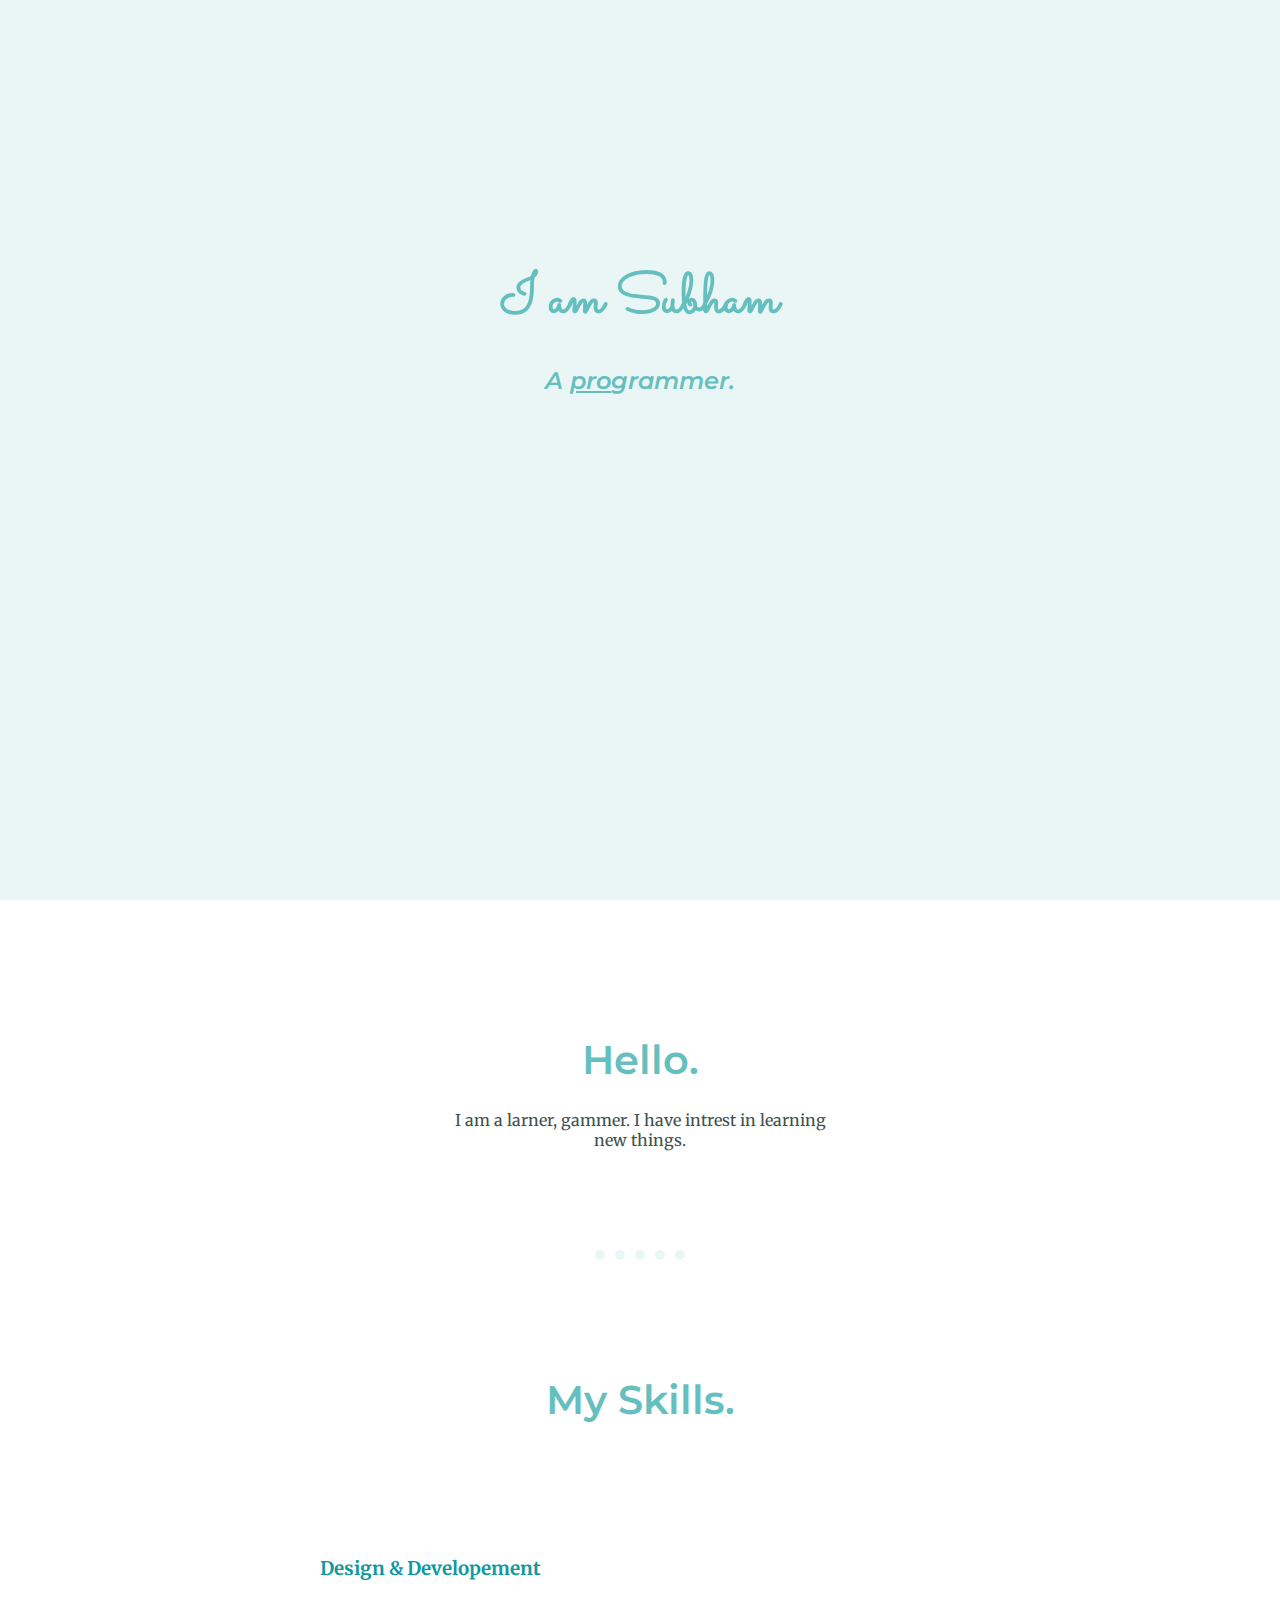
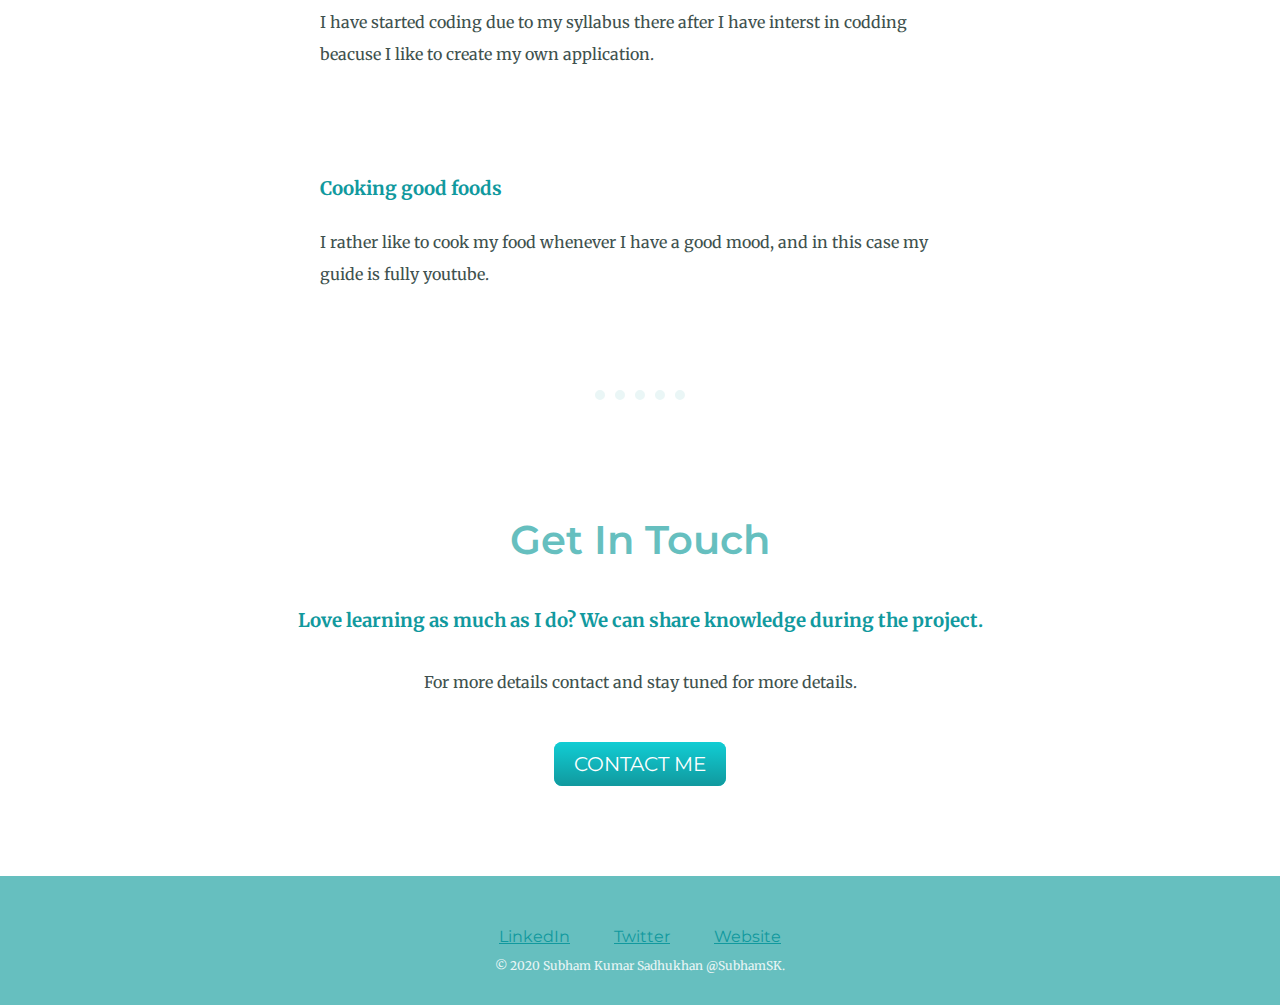
==== subham/index.html @ 7c998e87 "Add files via upload" ====
<!DOCTYPE html>
<html lang="en">
  <head>
    <meta charset="UTF-8" />
    <meta name="viewport" content="width=device-width, initial-scale=1.0" />
    <link rel="icon" href="favicon.ico" type="image/x-icon" />
    <link rel="stylesheet" href="style.css" />
    <title>MY PROFILE</title>
  </head>
  <body>
    <section id="top">
    <div class="top-container">
      <img class="dp" src="dp.jpg" alt="" height="200vh" />
      <h1>I am Subham</h1>
      <h2>A <span><u>pro</u></span>grammer.</h2>
    </div>
    </section>
    <section id="middle">
    <div class="middle-container">
      <div class="profile">
        <img src="" alt="" />
        <h2>Hello.</h2>
        <p class="intro">
          I am a larner, gammer. I have intrest in learning new things.
        </p>
      </div>
      <hr />
      <div class="skills">
        <h2>My Skills.</h2>
        <div class="skill-row">
          <img
            class="code-image"
            src="https://media.giphy.com/media/26n7b7PjSOZJwVCmY/giphy.gif"
            alt=""
          />
          <h3>Design & Developement</h3>
          <p>
            I have started coding due to my syllabus there after I have interst in codding beacuse I like to create my own application.
          </p>
        </div>
        <div class="skill-row">
          <img
            class="cooking"
            src="https://media.giphy.com/media/SShdZHBgK9OrxoFC5x/giphy.gif"
            alt=""
          />
          <h3>Cooking good foods</h3>
          <p>
            I rather like to cook my food whenever I have a good mood, and in this case my guide is fully youtube.
          </p>
        </div>
      </div>
      <hr />
      <div class="contact-me">
        <h2>Get In Touch</h2>
        <h3>Love learning as much as I do? We can share knowledge during the project.</h3>
        <p class="contact-message">
          For more details contact and stay tuned for more details.
        </p>
        <a class="btn" href="mailto:subhamkumarsadhukhan@gmail.com">CONTACT ME</a>
      </div>
    </div>
  </section>
    <div class="bottom-container">
      <a class="footer-link" href="https://www.linkedin.com/">LinkedIn</a>
      <a class="footer-link" href="https://twitter.com/">Twitter</a>
      <a class="footer-link" href="https://www.subhamsk.cf/">Website</a>
      <p>© 2020 Subham Kumar Sadhukhan @SubhamSK.</p>
    </div>
  </body>
</html>
---- subham/style.css ----
@import url("https://fonts.googleapis.com/css2?family=Merriweather:wght@900&family=Montserrat&family=Sacramento&display=swap");
@media (min-width: 700px) {
  body {
    margin: 0;
    text-align: center;
    font-family: "Merriweather", serif;
  }
  hr {
    width: 7%;
    margin: 100px auto;
    border: none;
    border-top: 10px dotted #eaf6f6;
  }
  h1 {
    margin: 0;
    color: #66bfbf;
    line-height: 2;
    font-size: 3.5rem;
    font-family: "Sacramento", cursive;
    font-weight: bolder;
  }
  h2 {
    margin: 0;
    color: #66bfbf;
    line-height: 2;
    font-weight: 600;
    font-family: "Montserrat", sans-serif;
    padding-bottom: 10px;
  }
  h3 {
    color: #11999e;
  }

  /*top container*/

  .top-container {
    background-color: #eaf6f6;
    padding: 25vh 0;

    height: 50vh;
    width: 100%;
    margin: auto;
  }
  .top-container .dp {
    border-radius: 150px 150px 290px 290px;
    animation: dp;
    animation-duration: 3s;
    animation-fill-mode: forwards;
  }
  .top-container h1 {
    animation: heading1;
    animation-duration: 10s;
    animation-fill-mode: forwards;
  }
  .top-container h2 {
    animation: heading2;
    animation-duration: 10s;
    animation-fill-mode: forwards;
    margin: 0;
    color: #66bfbf;
    line-height: 2;
    font-style: italic;
    font-weight: 600;
    font-family: "Montserrat", sans-serif;
  }

  /*Middle containter*/

  .middle-container {
    margin: 100px 0;
    color: #40514e;
  }
  .middle-container h2 {
    font-size: 2.5rem;
  }
  .intro {
    width: 30%;
    margin: auto;
  }
  .skill-row {
    text-align: left;
    width: 50%;
    margin: 100px auto 100px auto;
    line-height: 2;
  }
  .code-image {
    min-width: 150px;
    width: 27%;
    max-width: 200px;
    float: left;
    margin-right: 30px;
  }
  .cooking {
    min-width: 150px;
    width: 27%;
    max-width: 200px;
    border-radius: 10px;
    float: right;
    margin-left: 30px;
    margin-top: 15px;
  }
  /*bottom Container*/

  .bottom-container {
    background-color: #66bfbf;
    color: #eaf6f6;
    padding: 0px;
    padding: 50px 0 20px;
  }
  .contact-message {
    width: 40%;
    margin: 40px auto 60px;
  }
  .btn {
    background: #11cdd4;
    background-image: -webkit-linear-gradient(top, #11cdd4, #11999e);
    background-image: -moz-linear-gradient(top, #11cdd4, #11999e);
    background-image: -ms-linear-gradient(top, #11cdd4, #11999e);
    background-image: -o-linear-gradient(top, #11cdd4, #11999e);
    background-image: linear-gradient(to bottom, #11cdd4, #11999e);
    -webkit-border-radius: 8;
    -moz-border-radius: 8;
    border-radius: 8px;
    font-family: "Montserrat", sans-serif;
    color: #ffffff;
    font-size: 20px;
    padding: 10px 20px 10px 20px;
    text-decoration: none;
  }

  .btn:hover {
    background: #30e3cb;
    background-image: -webkit-linear-gradient(top, #30e3cb, #2bc4ad);
    background-image: -moz-linear-gradient(top, #30e3cb, #2bc4ad);
    background-image: -ms-linear-gradient(top, #30e3cb, #2bc4ad);
    background-image: -o-linear-gradient(top, #30e3cb, #2bc4ad);
    background-image: linear-gradient(to bottom, #30e3cb, #2bc4ad);
    text-decoration: none;
  }
  .footer-link {
    color: #11999e;
    font-family: "Montserrat", sans-serif;
    margin: 10px 20px;
  }
  .footer-link:hover {
    color: #eaf6f6;
    font-family: "Montserrat", sans-serif;
    margin: 10px 20px;
  }

  .footer-link:visited {
    color: footer-link;
  }
  .bottom-container p {
    font-size: 0.75rem;
  }
}
@media (max-width: 700px) {
  body {
    margin: 0;
    text-align: center;
    font-family: "Merriweather", serif;
  }
  hr {
    width: 14%;
    margin: 100px auto;
    border: none;
    border-top: 10px dotted #eaf6f6;
  }
  h1 {
    margin: 0;
    color: #66bfbf;
    line-height: 2;
    font-size: 3.5rem;
    font-family: "Sacramento", cursive;
    font-weight: bolder;
  }
  h2 {
    margin: 0;
    color: #66bfbf;
    line-height: 2;
    font-weight: 600;
    font-family: "Montserrat", sans-serif;
    padding-bottom: 10px;
  }
  h3 {
    color: #11999e;
  }

  /*top container*/

  .top-container {
    background-color: #eaf6f6;
    padding: 25vh 0;

    height: 50vh;
    width: 100%;
    margin: auto;
  }
  .top-container .dp {
    border-radius: 150px 150px 290px 290px;
  }

  .top-container h2 {
    margin: 0;
    color: #66bfbf;
    line-height: 2;
    font-style: italic;
    font-weight: 600;
    font-family: "Montserrat", sans-serif;
  }

  /*Middle containter*/

  .middle-container {
    margin: 100px 0;
    color: #40514e;
  }
  .middle-container h2 {
    font-size: 2.5rem;
  }
  .intro {
    width: 70%;
    margin: auto;
  }
  .skill-row {
    text-align: left;
    width: 80%;
    margin: 100px auto 100px auto;
    line-height: 2;
    text-align: center;
  }
  .code-image {
    width: 80%;
    display: inline-block;
  }
  .cooking {
    width: 80%;
    border-radius: 10px;
    margin-top: 15px;
  }
  /*bottom Container*/

  .bottom-container {
    background-color: #66bfbf;
    color: #eaf6f6;
    padding: 0px;
    padding: 50px 0 20px;
  }
  .contact-message {
    width: 40%;
    margin: 40px auto 60px;
  }
  .btn {
    background: #11cdd4;
    background-image: -webkit-linear-gradient(top, #11cdd4, #11999e);
    background-image: -moz-linear-gradient(top, #11cdd4, #11999e);
    background-image: -ms-linear-gradient(top, #11cdd4, #11999e);
    background-image: -o-linear-gradient(top, #11cdd4, #11999e);
    background-image: linear-gradient(to bottom, #11cdd4, #11999e);
    -webkit-border-radius: 8;
    -moz-border-radius: 8;
    border-radius: 8px;
    font-family: "Montserrat", sans-serif;
    color: #ffffff;
    font-size: 20px;
    padding: 10px 20px 10px 20px;
    text-decoration: none;
  }

  .btn:hover {
    background: #30e3cb;
    background-image: -webkit-linear-gradient(top, #30e3cb, #2bc4ad);
    background-image: -moz-linear-gradient(top, #30e3cb, #2bc4ad);
    background-image: -ms-linear-gradient(top, #30e3cb, #2bc4ad);
    background-image: -o-linear-gradient(top, #30e3cb, #2bc4ad);
    background-image: linear-gradient(to bottom, #30e3cb, #2bc4ad);
    text-decoration: none;
  }
  .footer-link {
    color: #11999e;
    font-family: "Montserrat", sans-serif;
    margin: 10px 20px;
  }
  .footer-link:hover {
    color: #eaf6f6;
    font-family: "Montserrat", sans-serif;
    margin: 10px 20px;
  }

  .footer-link:visited {
    color: footer-link;
  }
  .bottom-container p {
    font-size: 0.75rem;
  }
}
@keyframes dp {
  0% {
    position: relative;
    top: -50%;
  }
  100% {
    top: 50%;
  }
}
@keyframes heading1 {
  0% {
    position: relative;
    left: -50%;
    bottom: -50%;
  }
  100% {
    left: 50%;
    bottom: 50%;
  }
}
@keyframes heading2 {
  0% {
    position: relative;
    right: -50%;
    bottom: -50%;
  }
  100% {
    right: 50%;
    bottom: 50%;
  }
}
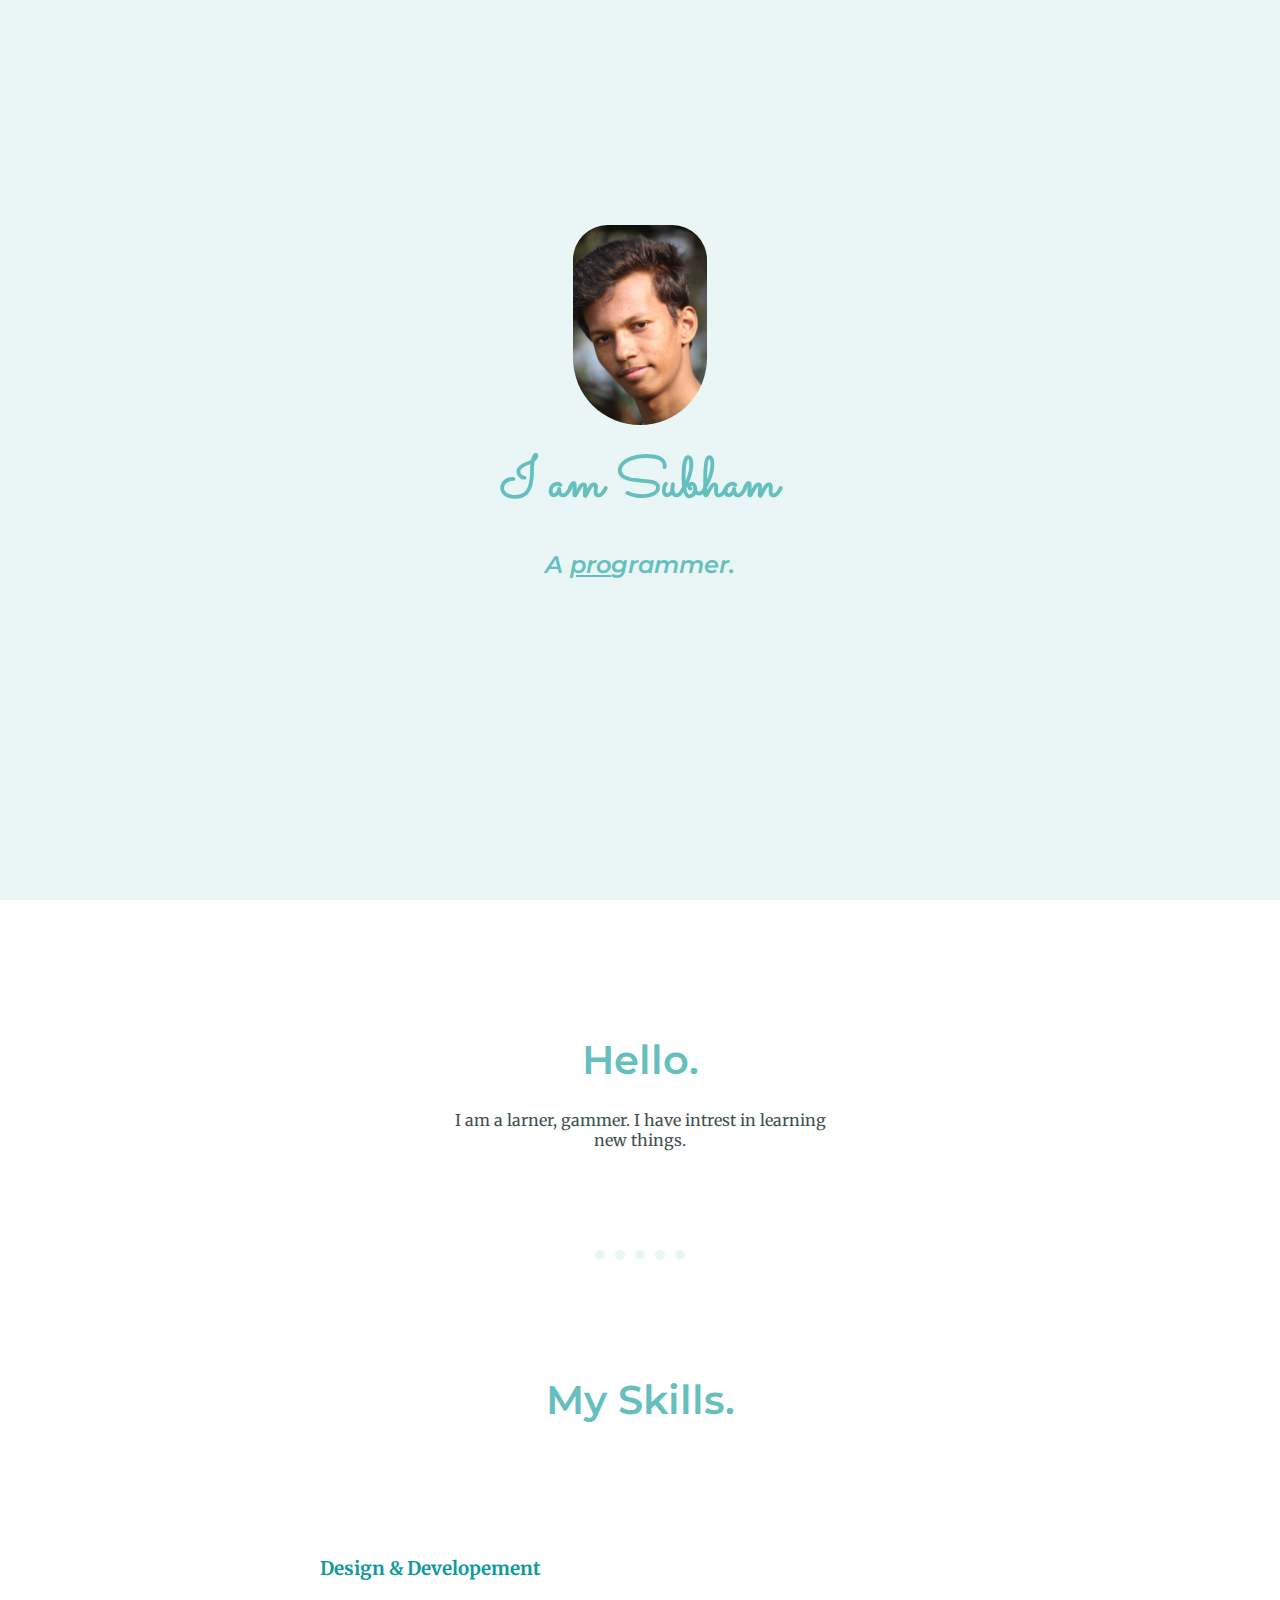
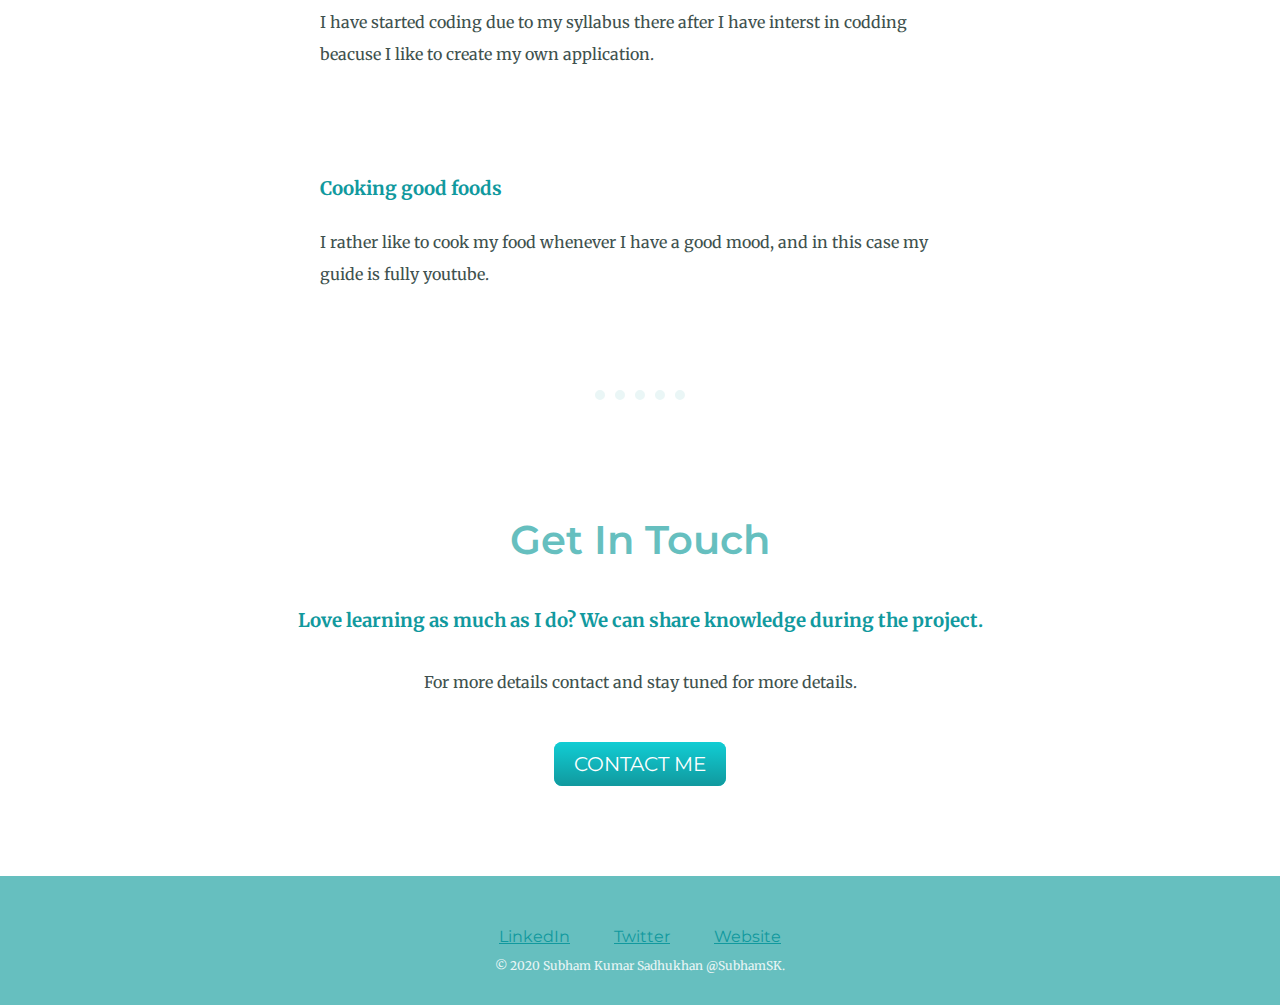
==== commit b6d0b7bf: "Update index.html" ====
--- a/subham/index.html
+++ b/subham/index.html
@@ -10,7 +10,7 @@
   <body>
     <section id="top">
     <div class="top-container">
-      <img class="dp" src="dp.jpg" alt="" height="200vh" />
+      <img class="dp" src="dp.JPG" alt="" height="200vh" />
       <h1>I am Subham</h1>
       <h2>A <span><u>pro</u></span>grammer.</h2>
     </div>
